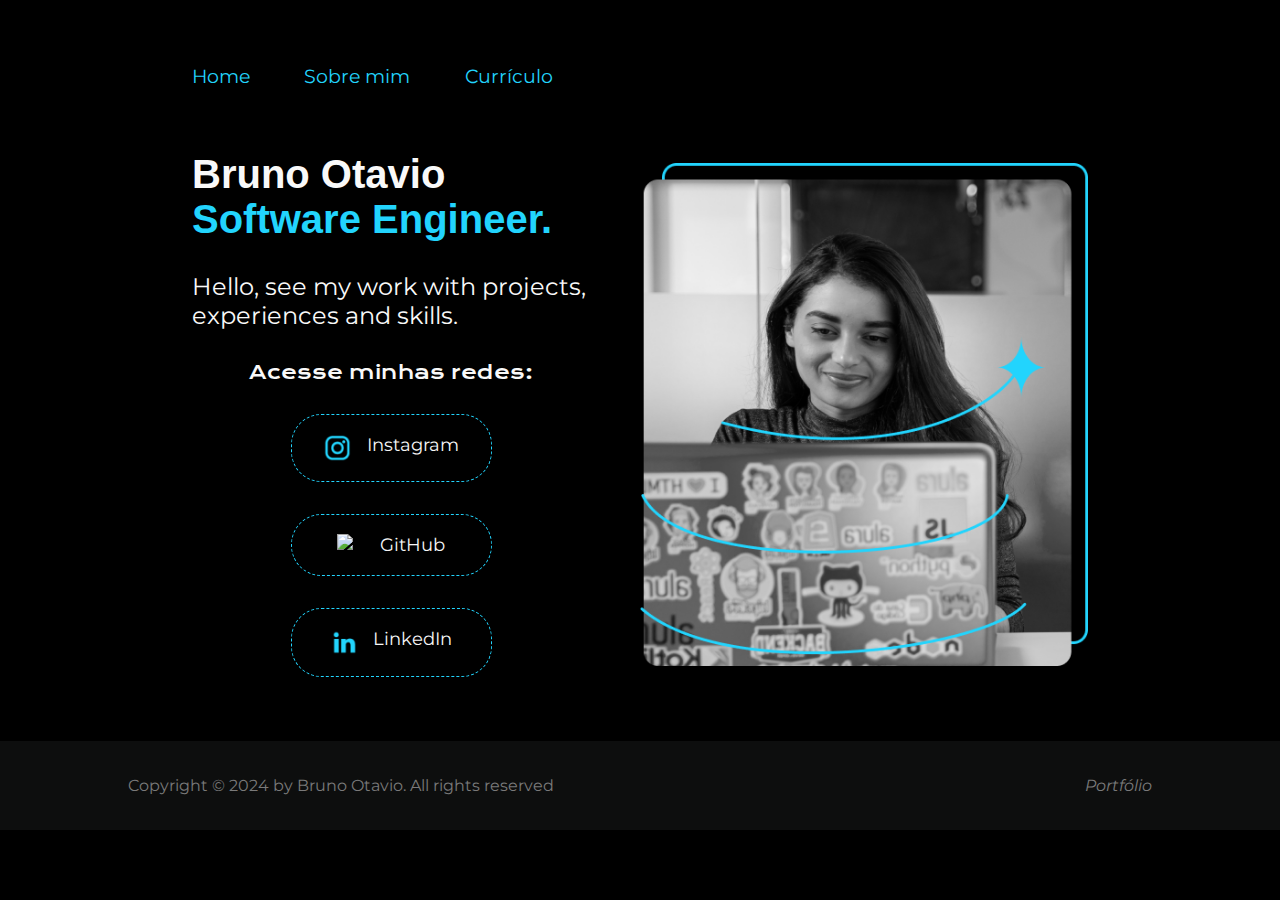
==== index.html @ 46efdbc4 "first commit" ====
<!DOCTYPE html>
<html lang="pt-br">
<head>
    <meta charset="UTF-8">
    <meta http-equiv="X-UA-Compatible" content="IE=edge">
    <meta name="viewport" content="width=device-width, initial-scale=1.0">
    <title>Portfolio</title>
    <link rel="stylesheet" href="./styles/style.css">
</head>

<body>   
    <header class="cabecalho">
        <nav class="cabecalho_menu">
            <a class="cabecalho_link" href="index.html">Home</a>
            <a class="cabecalho_link" href="about.html">Sobre mim</a>
            <a class="cabecalho_link" href="curriculo.html">Currículo</a>
        </nav>
    </header>
    <main class="apresentacao">
        <section class="apresentacao__conteudo">
            <h1 class="apresentacao__titulo">Bruno Otavio<br> 
            <span class="title-destaque">Software Engineer.</span></h1>
            <p class="paragrafo">Hello, see my work with projects, experiences and skills.</p>
            <h2 class="apresentaçao_redes">Acesse minhas redes:</h2>
            <div class="apresentacao__links">   
                <a class="redes_sociais"href="https://instagram.com/brunotavio._" target="_blank">
                    <img class="img_rd"src="./assets/instagram.png">
                    Instagram
                </a>
                <a class="redes_sociais"href="https://github.com/Brunootavioliveira/aula_git" target="_blank">
                    <img class="img_rd"src="./assets/github.png">
                    GitHub 
                </a>
                <a class="redes_sociais"href="https://www.linkedin.com/in/bruno-otavio-oliveira-498b80282?utm_source=share&utm_campaign=share_via&utm_content=profile&utm_medium=ios_app"target="_blank">
                    <img class="img_rd"src="./assets/linkedin.png">
                    LinkedIn
                </a>
            </div>
        </section>
        <img class="imagem-figma "src="./assets/Imagem.png">
    </main>
    <footer>
        <div class="container">
            <div class="left-content">
                <p>Copyright © 2024 by Bruno Otavio. All rights reserved</p>
            </div>
            <div class="right-content">
                <p>Portfólio</p>
            </div>
        </div>
    </footer>
</body>

</html>
---- styles/style.css ----
@import url('https://fonts.googleapis.com/css2?family=Krona+One&family=Montserrat:ital,wght@0,100..900;1,100..900&display=swap');

:root {
    --cor0: #22D4FD;
} 

* {
    margin: 0;
    padding: 0;
}

body {
    /*height: 100vh;?*/	
    box-sizing: border-box;
    background-color: black;
    color: #F9F9F9;
}
.title-destaque {
    color: var(--cor0);
}
/*.imagem-eu {
    border : solid 1px #0000cd*/

.cabecalho {
    padding: 5% 0% 0% 15%
}

.cabecalho_menu {
    display: flex;
    gap: 5%;
}

.cabecalho_link {
    font-family: "Montserrat", sans-serif;
    font-size: 1.2rem;
    font-weight: 400;
    color: var(--cor0);
    text-decoration: none;
}

.cabecalho_link:hover {
    color: #036177;
}

.apresentacao {
    padding: 5% 15%;
    display: flex;
    align-items: center;
    justify-content: space-between;
    gap: 50px;
}
.apresentacao__conteudo {
    width: 50%;
    display: flex;
    flex-direction: column;
    gap: 30px;
}

.apresentacao__titulo {
    font-size: 2.5rem;
    font-family: "krona-one", sans-serif;
}

.paragrafo {
    font-size: 1.5rem;
    font-family: "Montserrat", sans-serif;
}

.apresentaçao_redes{
    font-family: 'krona one', serif;
    font-weight: 400;
    font-size: 1.2rem;
    text-align: center;
}

.apresentacao__links {
    display: flex;
    flex-direction: column;
    justify-content: space-between;
    align-items: center;
    gap: 2rem;
}

.redes_sociais {
    /*background-color: #22D4FD;*/
    display: flex;
    justify-content: center;
    gap: 0.9rem;
    width: 50%;
    text-align: center;
    border-radius: 1.9rem;
    border: 1px dashed var(--cor0);
    font-size: 1.1rem;
    font-weight: 400;
    padding: 1.2rem 0;
    text-decoration: none;
    color: #f6f6f6;
    font-family: "Montserrat", sans-serif;
}
.img_rd {
    width: 1.8rem;
    text-align: center;
  
}

.imagem-figma {
    width: 50%;
}

.apresentacao__links :hover {
    background-color: #121212;
}


footer {
    background-color: #373b3b3b;
    color: #7a7a7a;
    padding: 1.9rem 0;
    position: relative;
    bottom: 0;
    left: 0;
    width: 100%;
    text-align: center;
    font-family: "Montserrat", sans-serif;
}

.container {
    width: 80%;
    margin: 0 auto;
    display: flex;
    justify-content: space-between;
    align-items: center;
}

.left-content {
    text-align: left;
}


.left-content p {
    margin: 0.3rem 0;
}

.left-content a {
    font-weight: bold;
}

.left-content a:hover {
    text-decoration: underline;
}

.right-content {
    text-align: right;
}

.right-content p {
    margin: 0;
    font-style: italic;
}

@media (max-width: 1200px) {
    .cabecalho {
        padding: 10%
    }

    .cabecalho_menu {
        justify-content: center; 
    }
    .apresentacao {
        flex-direction: column-reverse;
        padding: 5%;
    }
    .apresentacao__conteudo {
        width: auto;
    }
}
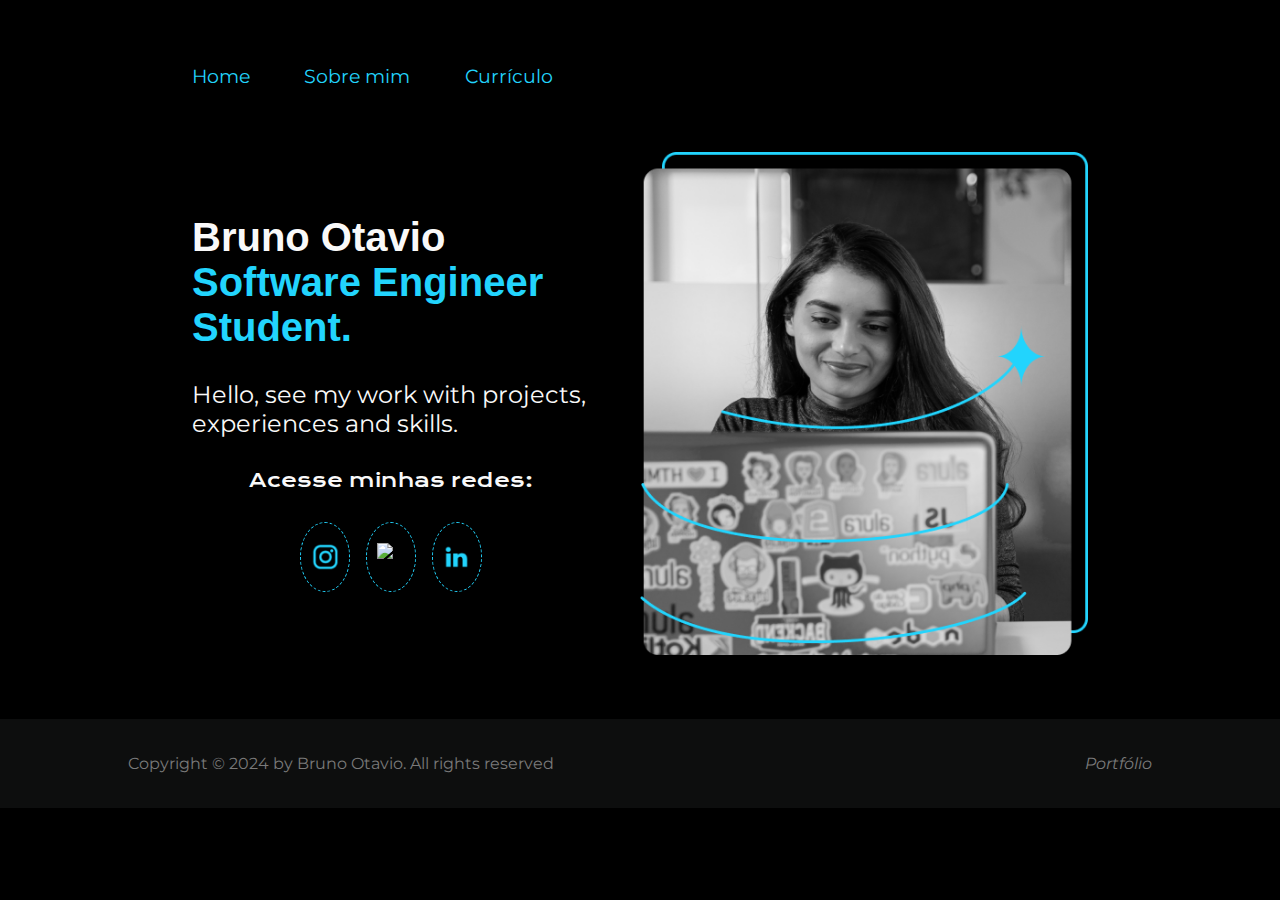
==== commit 974d69aa: "cabecalho" ====
--- a/index.html
+++ b/index.html
@@ -6,6 +6,7 @@
     <meta name="viewport" content="width=device-width, initial-scale=1.0">
     <title>Portfolio</title>
     <link rel="stylesheet" href="./styles/style.css">
+    <link rel="icon" type="imagem/x-icon" href="./assets/photo-output.PNG">
 </head>
 
 <body>   
@@ -19,21 +20,18 @@
     <main class="apresentacao">
         <section class="apresentacao__conteudo">
             <h1 class="apresentacao__titulo">Bruno Otavio<br> 
-            <span class="title-destaque">Software Engineer.</span></h1>
+            <span class="title-destaque">Software Engineer Student.</span></h1>
             <p class="paragrafo">Hello, see my work with projects, experiences and skills.</p>
             <h2 class="apresentaçao_redes">Acesse minhas redes:</h2>
-            <div class="apresentacao__links">   
+            <div class="apresentacao__links">  
                 <a class="redes_sociais"href="https://instagram.com/brunotavio._" target="_blank">
                     <img class="img_rd"src="./assets/instagram.png">
-                    Instagram
                 </a>
                 <a class="redes_sociais"href="https://github.com/Brunootavioliveira/aula_git" target="_blank">
-                    <img class="img_rd"src="./assets/github.png">
-                    GitHub 
+                    <img class="img_rd"src="./assets/logo_github.png">
                 </a>
                 <a class="redes_sociais"href="https://www.linkedin.com/in/bruno-otavio-oliveira-498b80282?utm_source=share&utm_campaign=share_via&utm_content=profile&utm_medium=ios_app"target="_blank">
-                    <img class="img_rd"src="./assets/linkedin.png">
-                    LinkedIn
+                    <img class="img_rd"src="./assets/linkedin.png">                   
                 </a>
             </div>
         </section>
--- a/styles/style.css
+++ b/styles/style.css
@@ -76,10 +76,9 @@
 
 .apresentacao__links {
     display: flex;
-    flex-direction: column;
-    justify-content: space-between;
-    align-items: center;
-    gap: 2rem;
+    flex-direction: row;
+    gap: 1rem;
+    justify-content: center;
 }
 
 .redes_sociais {
@@ -87,9 +86,9 @@
     display: flex;
     justify-content: center;
     gap: 0.9rem;
-    width: 50%;
-    text-align: center;
-    border-radius: 1.9rem;
+    width: 12%;
+    text-align: center;
+    border-radius: 50%;
     border: 1px dashed var(--cor0);
     font-size: 1.1rem;
     font-weight: 400;
@@ -166,12 +165,55 @@
 
     .cabecalho_menu {
         justify-content: center; 
-    }
+        gap: 10%;
+    }
+
+    .cabecalho_link {
+        font-size: 1rem;
+        gap: 10%;
+    }
+
     .apresentacao {
         flex-direction: column-reverse;
         padding: 5%;
     }
+
+    .apresentacao__titulo {
+        font-size: 2rem;
+    }
+
+    .paragrafo {
+        font-size: 1rem;
+    }
+
     .apresentacao__conteudo {
         width: auto;
+        padding: 5%;
+    }
+    .apresentaçao_redes{
+        font-size: 1.2rem;
+    }
+    .apresentacao__links {
+        display: flex;
+        flex-direction: row;
+        gap: 1rem;
+        justify-content: center;
+    }
+    
+    .redes_sociais {
+        /*background-color: #22D4FD;*/
+        display: flex;
+        justify-content: center;
+        gap: 0.9rem;
+        width: 20%;
+        text-align: center;
+        border-radius: 50%;
+        border: 1px dashed var(--cor0);
+        font-size: 1.1rem;
+        font-weight: 400;
+        padding: 1.2rem 0;
+        text-decoration: none;
+        color: #f6f6f6;
+        font-family: "Montserrat", sans-serif;
     }
 } 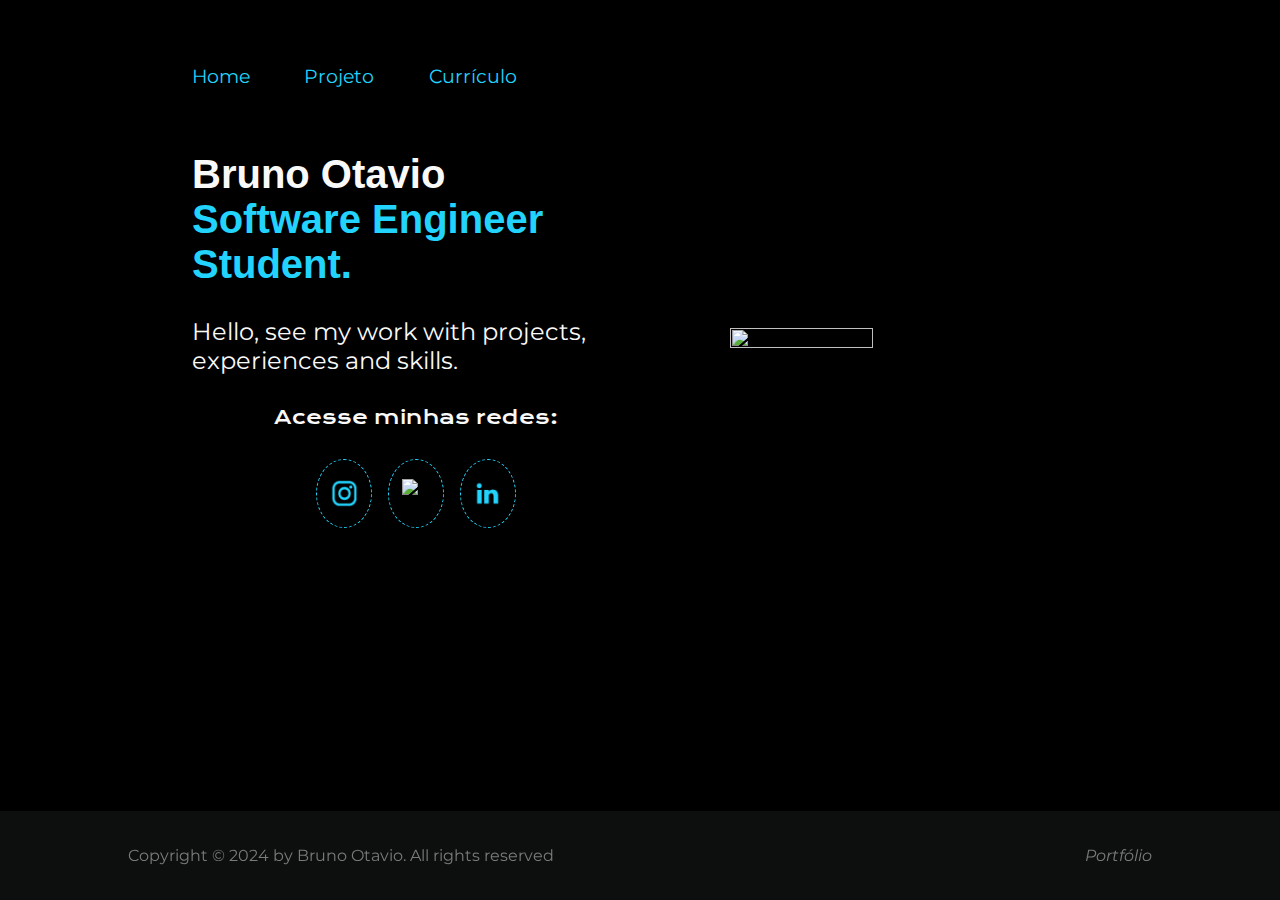
==== commit 92f62d45: "feito" ====
--- a/index.html
+++ b/index.html
@@ -13,7 +13,7 @@
     <header class="cabecalho">
         <nav class="cabecalho_menu">
             <a class="cabecalho_link" href="index.html">Home</a>
-            <a class="cabecalho_link" href="about.html">Sobre mim</a>
+            <a class="cabecalho_link" href="about.html">Projeto</a>
             <a class="cabecalho_link" href="curriculo.html">Currículo</a>
         </nav>
     </header>
@@ -27,7 +27,7 @@
                 <a class="redes_sociais"href="https://instagram.com/brunotavio._" target="_blank">
                     <img class="img_rd"src="./assets/instagram.png">
                 </a>
-                <a class="redes_sociais"href="https://github.com/Brunootavioliveira/aula_git" target="_blank">
+                <a class="redes_sociais"href="https://github.com/Brunootavioliveira" target="_blank">
                     <img class="img_rd"src="./assets/logo_github.png">
                 </a>
                 <a class="redes_sociais"href="https://www.linkedin.com/in/bruno-otavio-oliveira-498b80282?utm_source=share&utm_campaign=share_via&utm_content=profile&utm_medium=ios_app"target="_blank">
@@ -35,7 +35,7 @@
                 </a>
             </div>
         </section>
-        <img class="imagem-figma "src="./assets/Imagem.png">
+        <img class="imagem-figma"src="./assets/projeto_1.jpeg">
     </main>
     <footer>
         <div class="container">
--- a/styles/style.css
+++ b/styles/style.css
@@ -100,11 +100,12 @@
 .img_rd {
     width: 1.8rem;
     text-align: center;
-  
+    
 }
 
 .imagem-figma {
-    width: 50%;
+    width: 40%;
+    height: 10%;
 }
 
 .apresentacao__links :hover {
@@ -116,7 +117,7 @@
     background-color: #373b3b3b;
     color: #7a7a7a;
     padding: 1.9rem 0;
-    position: relative;
+    position: fixed;
     bottom: 0;
     left: 0;
     width: 100%;
@@ -216,4 +217,12 @@
         color: #f6f6f6;
         font-family: "Montserrat", sans-serif;
     }
+
+    .imagem-figma {
+        width: 19rem;
+    }
+
+    footer {
+        position: relative;
+    }
 } 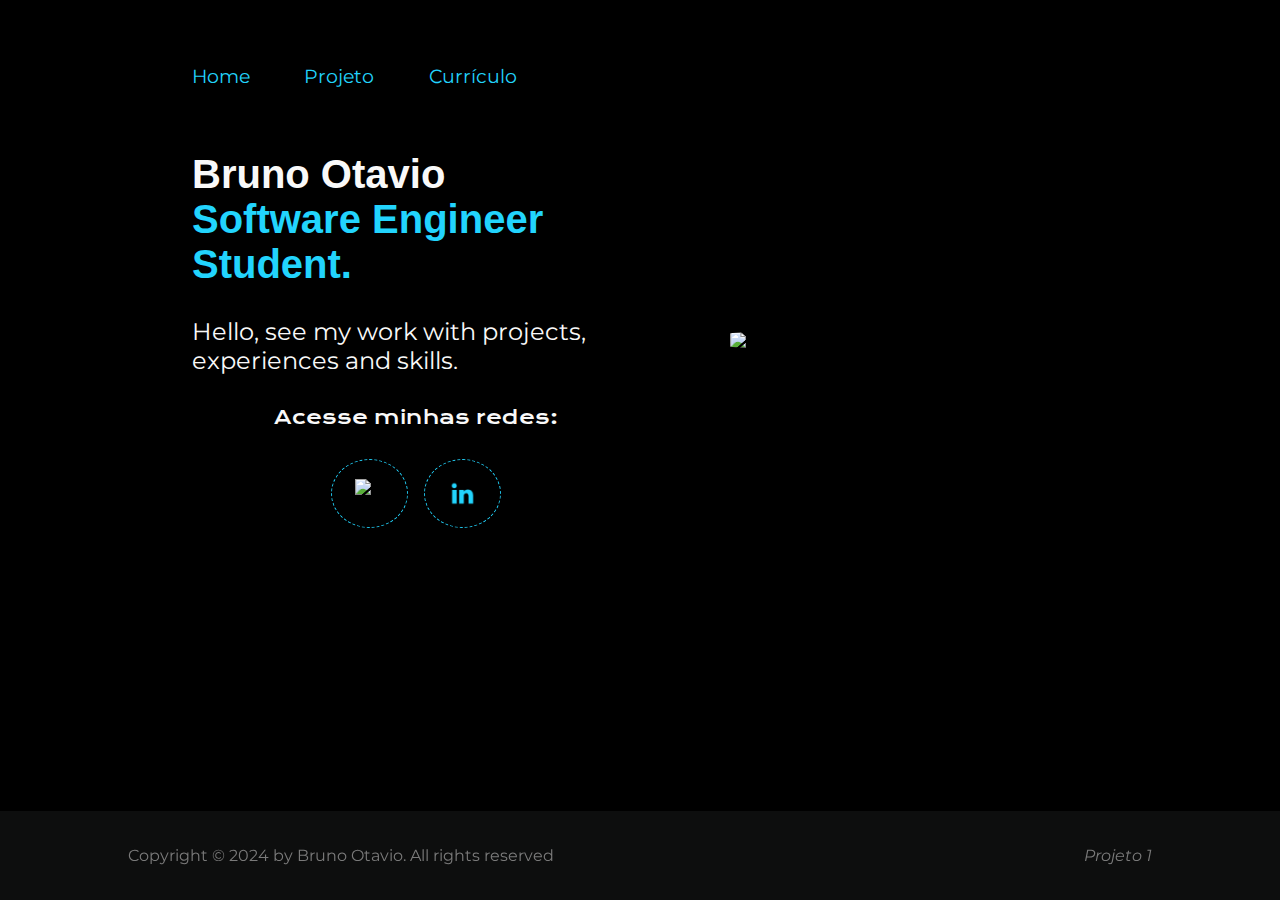
==== commit cb7244c8: "Add files via upload" ====
--- a/index.html
+++ b/index.html
@@ -24,8 +24,6 @@
             <p class="paragrafo">Hello, see my work with projects, experiences and skills.</p>
             <h2 class="apresentaçao_redes">Acesse minhas redes:</h2>
             <div class="apresentacao__links">  
-                <a class="redes_sociais"href="https://instagram.com/brunotavio._" target="_blank">
-                    <img class="img_rd"src="./assets/instagram.png">
                 </a>
                 <a class="redes_sociais"href="https://github.com/Brunootavioliveira" target="_blank">
                     <img class="img_rd"src="./assets/logo_github.png">
@@ -43,7 +41,7 @@
                 <p>Copyright © 2024 by Bruno Otavio. All rights reserved</p>
             </div>
             <div class="right-content">
-                <p>Portfólio</p>
+                <p>Projeto 1</p>
             </div>
         </div>
     </footer>
--- a/styles/style.css
+++ b/styles/style.css
@@ -11,7 +11,6 @@
 }
 
 body {
-    /*height: 100vh;?*/	
     box-sizing: border-box;
     background-color: black;
     color: #F9F9F9;
@@ -19,8 +18,6 @@
 .title-destaque {
     color: var(--cor0);
 }
-/*.imagem-eu {
-    border : solid 1px #0000cd*/
 
 .cabecalho {
     padding: 5% 0% 0% 15%
@@ -86,7 +83,7 @@
     display: flex;
     justify-content: center;
     gap: 0.9rem;
-    width: 12%;
+    width: 75px;
     text-align: center;
     border-radius: 50%;
     border: 1px dashed var(--cor0);
@@ -105,7 +102,7 @@
 
 .imagem-figma {
     width: 40%;
-    height: 10%;
+    border-radius: 10%;
 }
 
 .apresentacao__links :hover {
@@ -159,7 +156,7 @@
     font-style: italic;
 }
 
-@media (max-width: 1200px) {
+@media (max-width: 1250px) {
     .cabecalho {
         padding: 10%
     }
@@ -202,20 +199,7 @@
     }
     
     .redes_sociais {
-        /*background-color: #22D4FD;*/
-        display: flex;
-        justify-content: center;
-        gap: 0.9rem;
-        width: 20%;
-        text-align: center;
-        border-radius: 50%;
-        border: 1px dashed var(--cor0);
-        font-size: 1.1rem;
-        font-weight: 400;
-        padding: 1.2rem 0;
-        text-decoration: none;
-        color: #f6f6f6;
-        font-family: "Montserrat", sans-serif;
+        width: 75px;
     }
 
     .imagem-figma {
@@ -224,5 +208,10 @@
 
     footer {
         position: relative;
+        
+    }
+
+    .left-content {
+        margin-right: 60px;
     }
 } 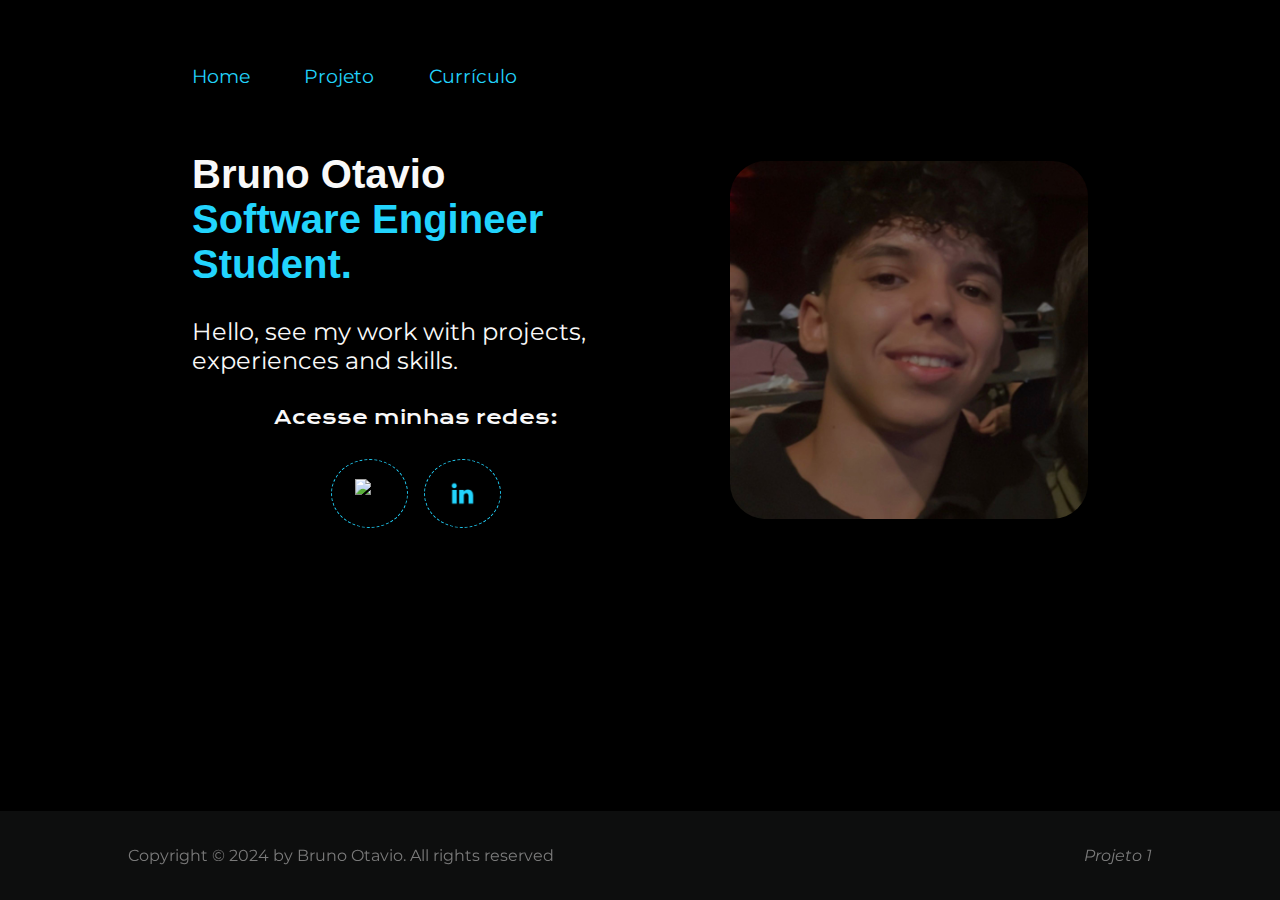
==== commit eb2a84b3: "Add files via upload" ====
--- a/index.html
+++ b/index.html
@@ -32,8 +32,9 @@
                     <img class="img_rd"src="./assets/linkedin.png">                   
                 </a>
             </div>
+            
         </section>
-        <img class="imagem-figma"src="./assets/projeto_1.jpeg">
+        <img class="imagem-figma"src="./assets/picture.jpeg">
     </main>
     <footer>
         <div class="container">
